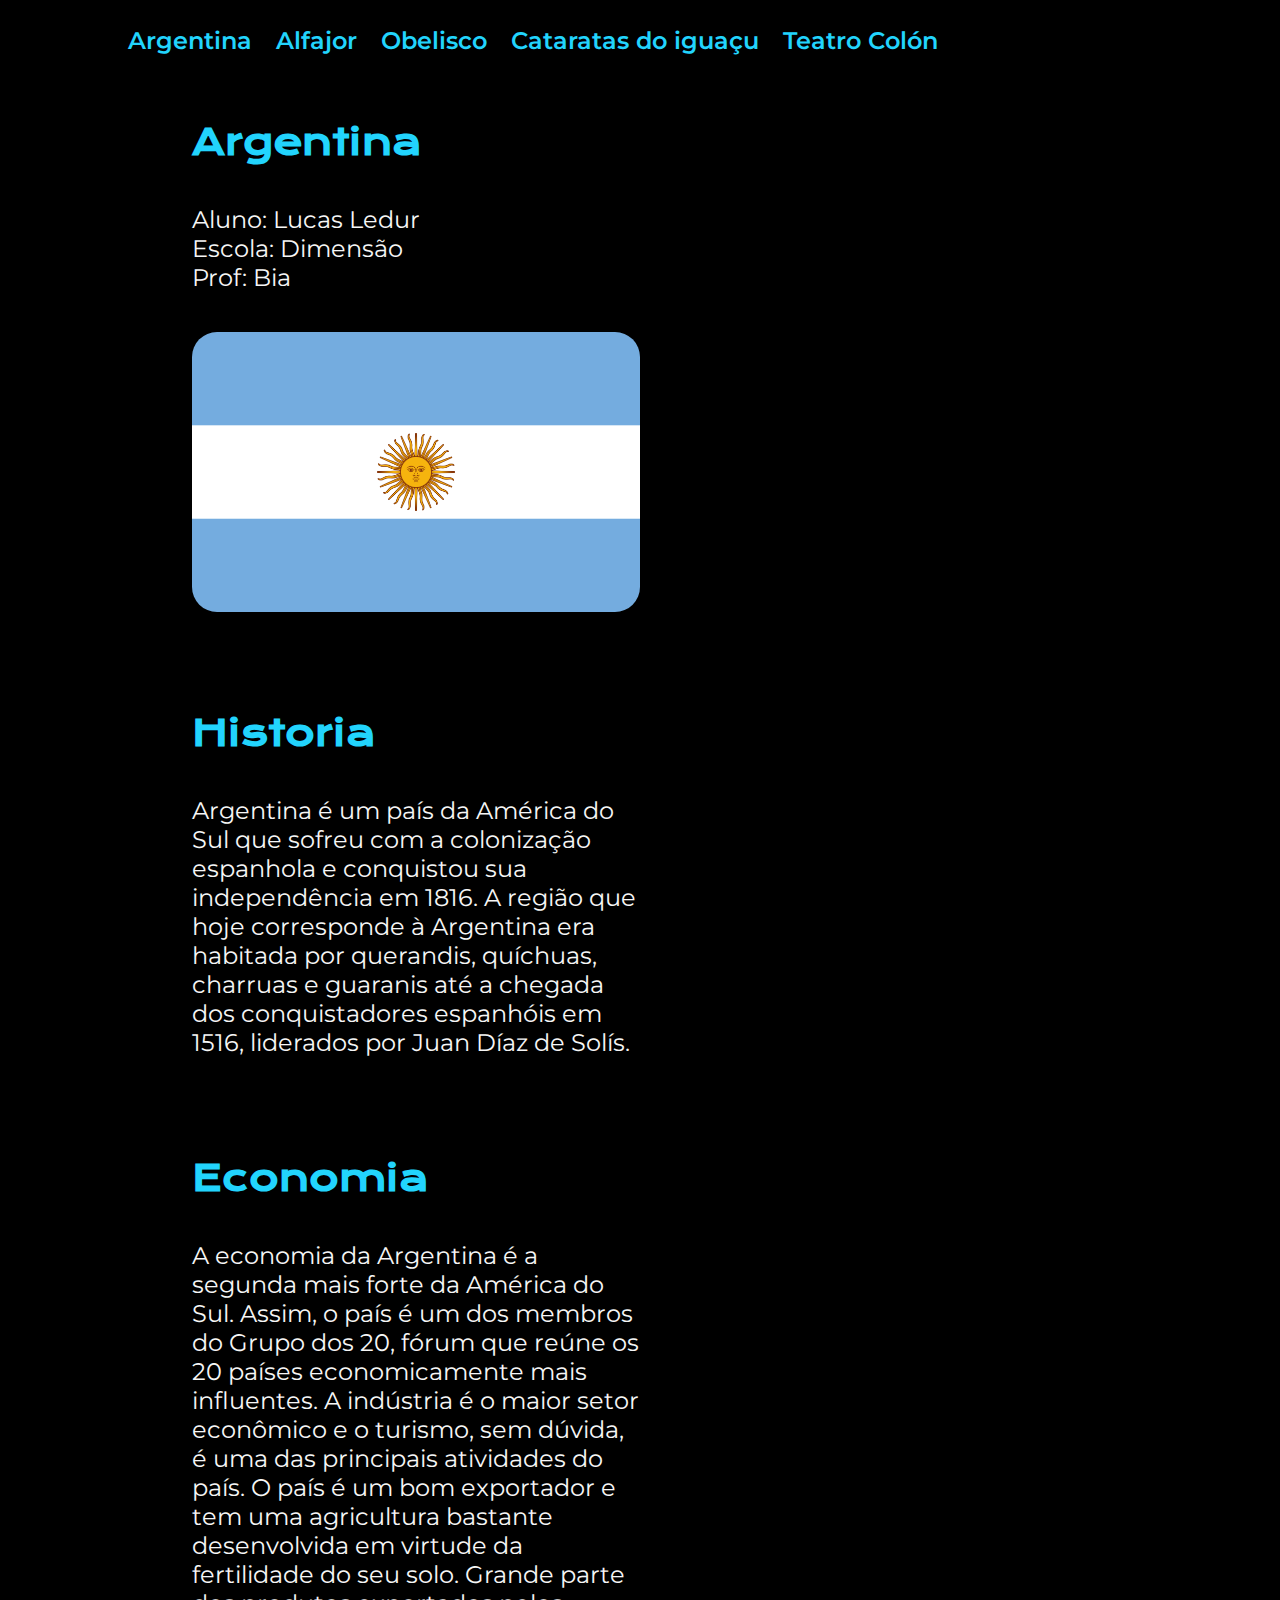
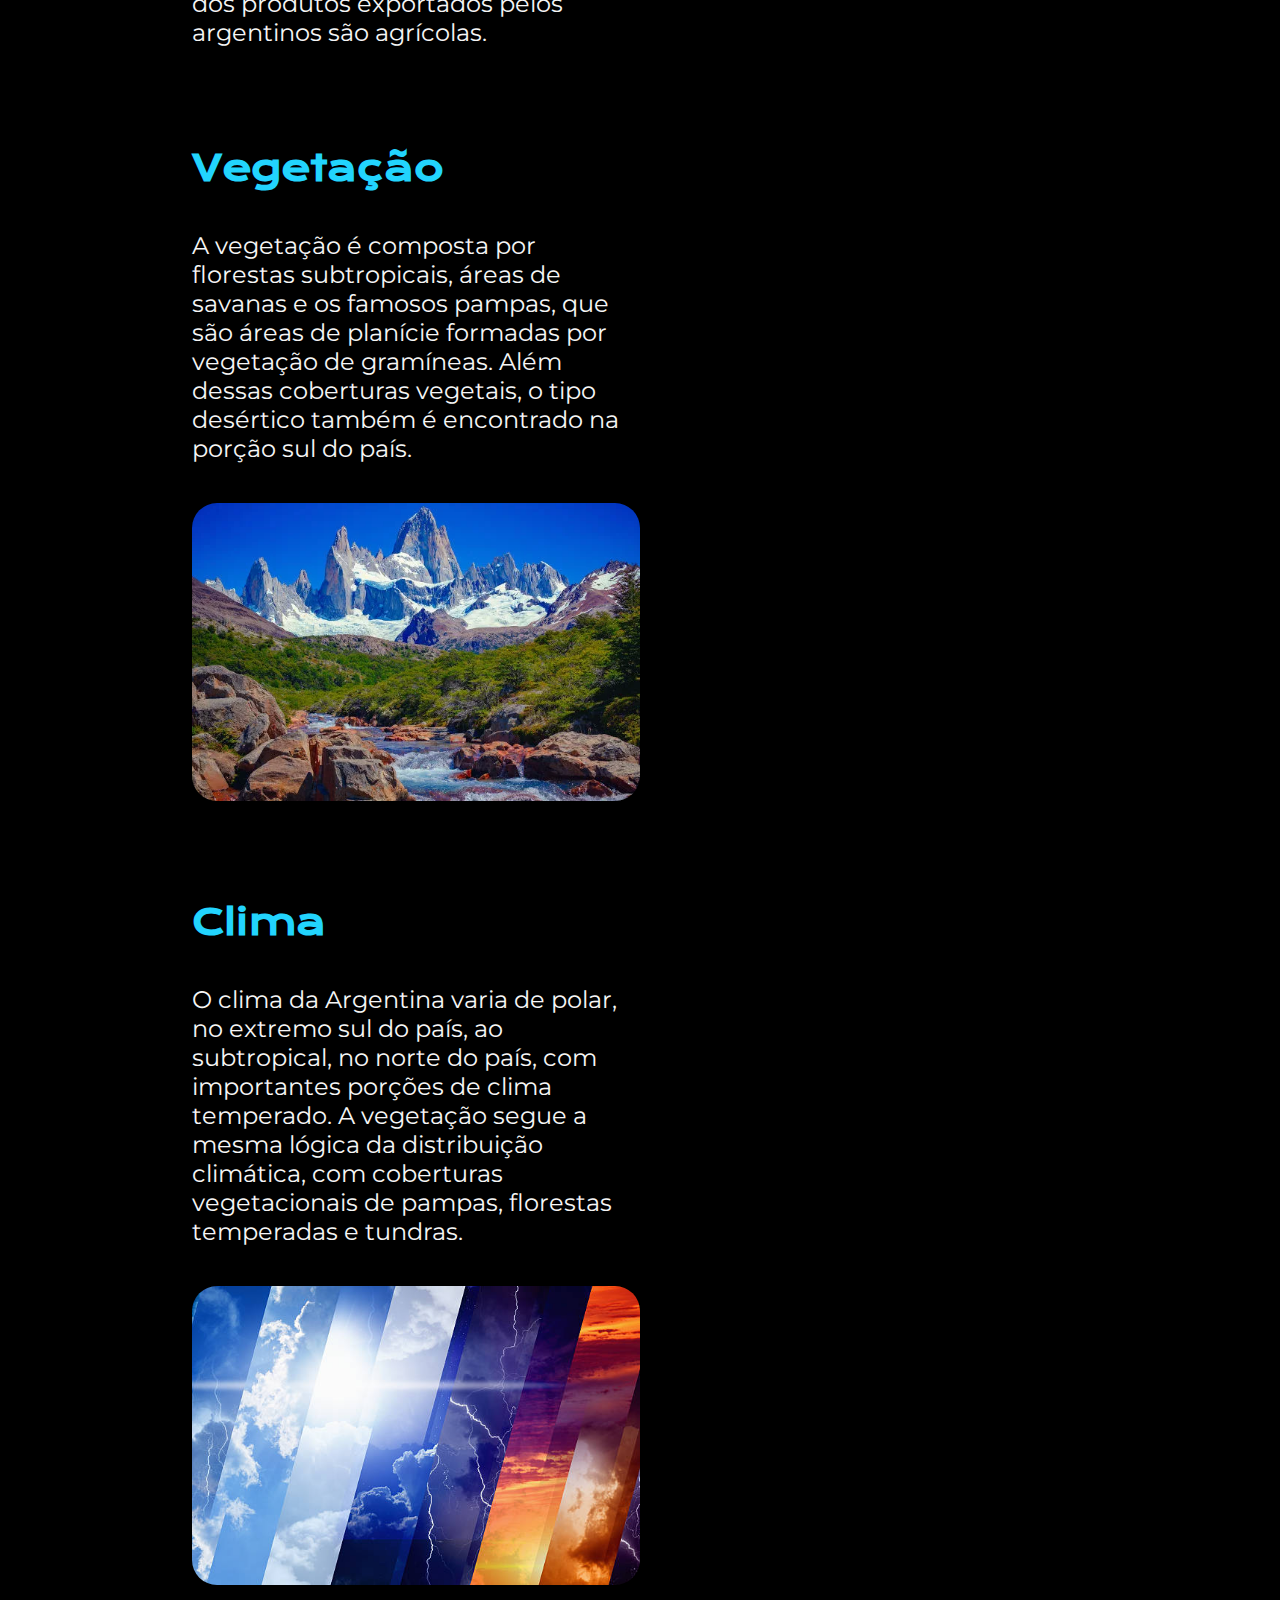
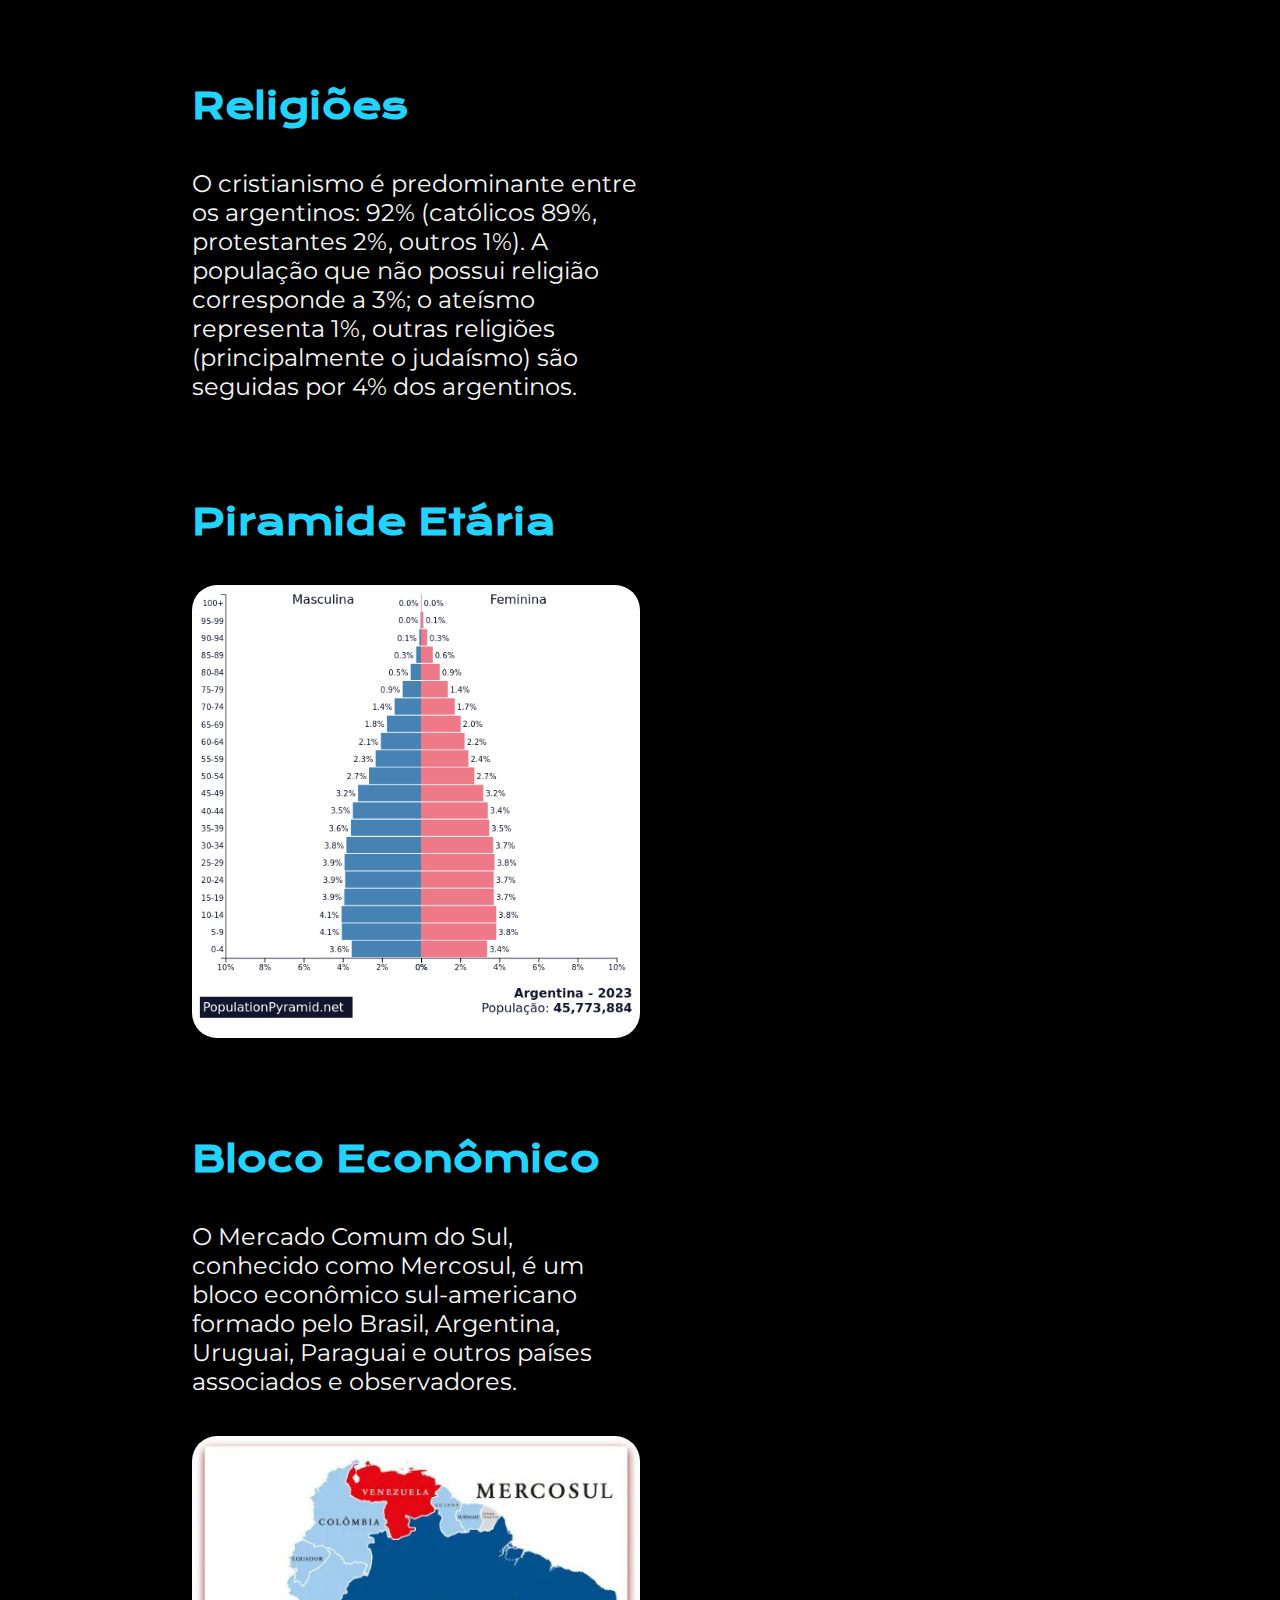
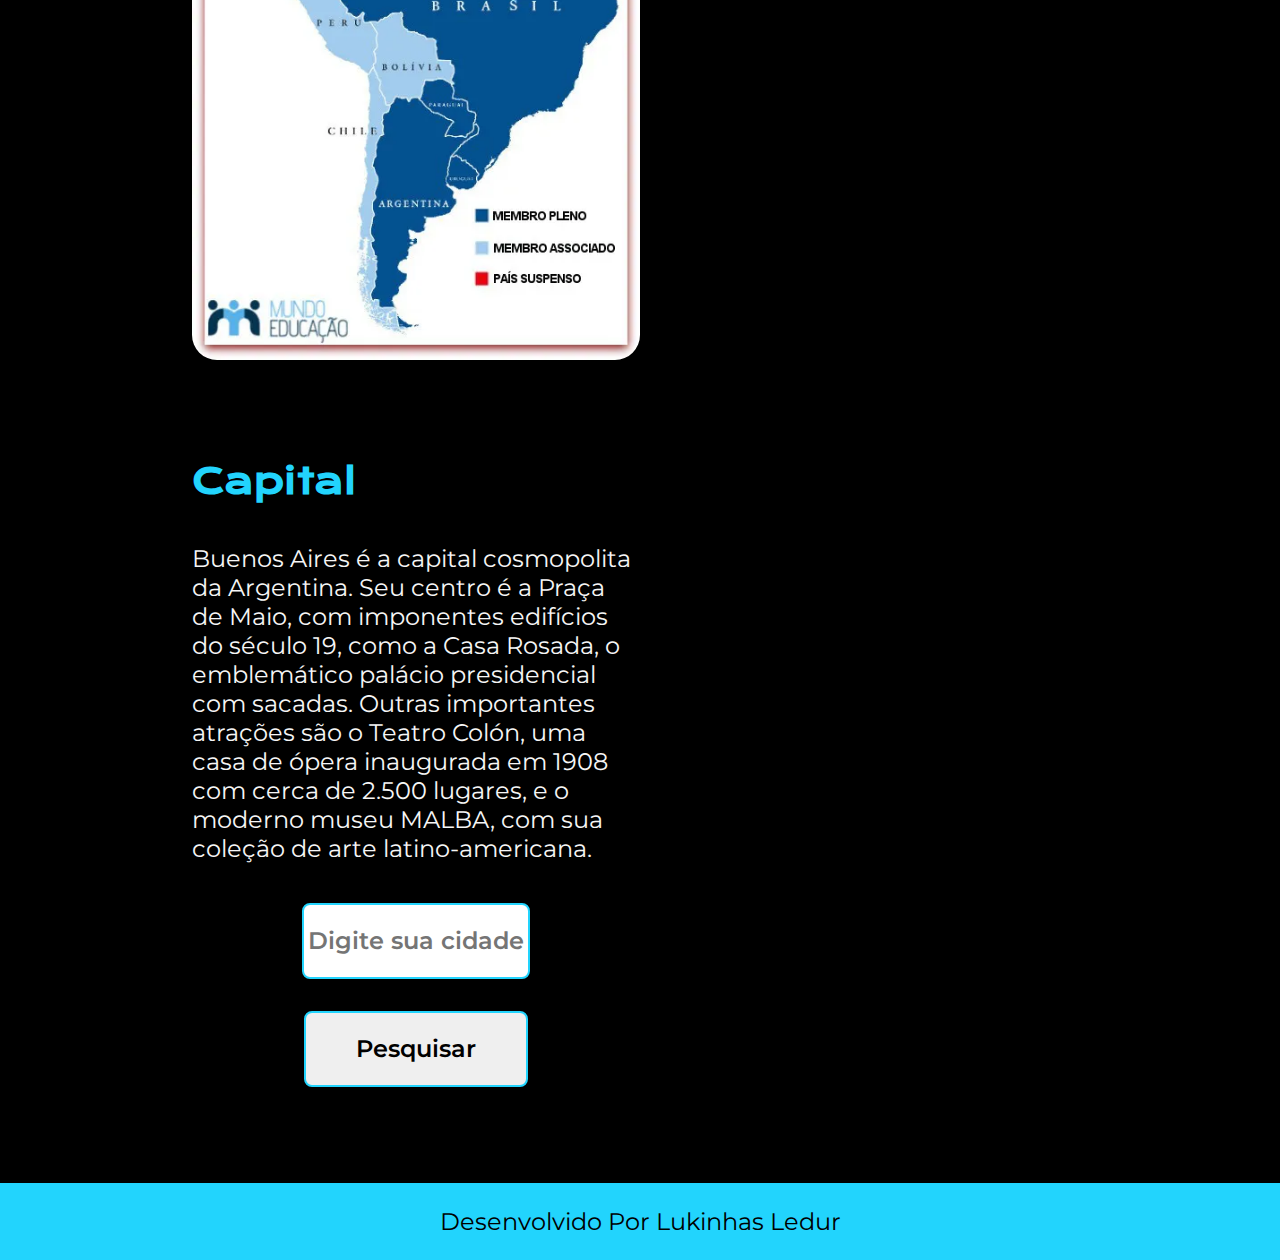
==== templates/index.html @ b96240fd "o" ====
<!DOCTYPE html>
<html>
    <head>
        <meta charset="UTF-8"> 
        <meta http-equiv="X-UA-Compatible" content="IE=edge">
        <meta name="viewport" content="width=device-width, initial-scale=1.0">
        <title>Argentina</title>
        <link rel="stylesheet" href="/static/style.css">
        <script src="/index.js"></script>
    </head>
    <body>
        <header class="cabecalho">
            <nav>
                <a class="cabecalho__menu__link" href="index.html">Argentina</a>
                <a class="cabecalho__menu__link" href="comida.html">Alfajor</a>
                <a class="cabecalho__menu__link" href="https://www.google.com/maps/place/Obelisco+de+Buenos+Aires/@-34.6037388,-58.3864413,17z/data=!3m1!4b1!4m6!3m5!1s0x4aa9f0a6da5edb:0x11bead4e234e558b!8m2!3d-34.6037389!4d-58.3815704!16zL20vMDM1Z2pi?entry=ttu">Obelisco</a>
                <a class="cabecalho__menu__link" href="https://www.google.com/maps/place/Cataratas+del+Iguazú,+Misiones,+Argentina/@-25.666669,-54.4603005,15z/data=!3m1!4b1!4m6!3m5!1s0x94f6ea6068b8edff:0xa7f4a990535e7279!8m2!3d-25.6666698!4d-54.4500008!16s%2Fg%2F1tywz2xs?entry=ttu">Cataratas do iguaçu</a>
                <a class="cabecalho__menu__link" href="https://www.google.com/maps/place/Teatro+Col%C3%B3n/@-34.6011105,-58.3835359,15z/data=!4m6!3m5!1s0x95bccac630121623:0x53386f2ac88991a9!8m2!3d-34.6011105!4d-58.3835359!16zL20vMGw2c3Y?hl=pt-BR&entry=ttu">Teatro Colón</a>
            </nav>
        </header>
        <main class="apresentacao">
            <section class="apresentacao__conteudo">
                <h1 class="apresentacao__conteudo__titulo">
                    <strong class="titulo-destaque">Argentina</strong>
                </h1>
                <p class="apresentacao__conteudo__texto">Aluno: Lucas Ledur<br>Escola: Dimensão<br>Prof: Bia</p>
                <img class="apresentacao__imagem" src="Argentina.png">
                <br>
                <h1 class="apresentacao__conteudo__titulo">
                    <strong class="titulo-destaque">Historia</strong>
                </h1>
                <p class="apresentacao__conteudo__texto">Argentina é um país da América do Sul que sofreu com a colonização espanhola e conquistou sua independência em 1816. A região que hoje corresponde à Argentina era habitada por querandis, quíchuas, charruas e guaranis até a chegada dos conquistadores espanhóis em 1516, liderados por Juan Díaz de Solís.</p>
                <br>
                <h1 class="apresentacao__conteudo__titulo">
                    <strong class="titulo-destaque">Economia</strong>
                </h1>
                <p class="apresentacao__conteudo__texto">A economia da Argentina é a segunda mais forte da América do Sul. Assim, o país é um dos membros do Grupo dos 20,  fórum que reúne os 20 países economicamente mais influentes.
                A indústria é o maior setor econômico e o turismo, sem dúvida, é uma das principais atividades do país.
                O país é um bom exportador e tem uma agricultura bastante desenvolvida em virtude da fertilidade do seu solo. Grande parte dos produtos exportados pelos argentinos são agrícolas.</p>
                <br>
                <h1 class="apresentacao__conteudo__titulo">
                    <strong class="titulo-destaque">Vegetação</strong>
                </h1>
                <p class="apresentacao__conteudo__texto">A vegetação é composta por florestas subtropicais, áreas de savanas e os famosos pampas, que são áreas de planície formadas por vegetação de gramíneas. Além dessas coberturas vegetais, o tipo desértico também é encontrado na porção sul do país.</p>
                <img class="apresentacao__imagem" src="vegetacao.png">
                <br>
                <h1 class="apresentacao__conteudo__titulo">
                <strong class="titulo-destaque">Clima</strong>
                </h1>
                <p class="apresentacao__conteudo__texto">O clima da Argentina varia de polar, no extremo sul do país, ao subtropical, no norte do país, com importantes porções de clima temperado. A vegetação segue a mesma lógica da distribuição climática, com coberturas vegetacionais de pampas, florestas temperadas e tundras.</p>
                <img class="apresentacao__imagem" src="Clima.png">
                <br>
                <h1 class="apresentacao__conteudo__titulo">
                    <strong class="titulo-destaque">Religiões</strong>
                </h1>
                <p class="apresentacao__conteudo__texto">O cristianismo é predominante entre os argentinos: 92% (católicos 89%, protestantes 2%, outros 1%). A população que não possui religião corresponde a 3%; o ateísmo representa 1%, outras religiões (principalmente o judaísmo) são seguidas por 4% dos argentinos.</p>
                <br>
                <h1 class="apresentacao__conteudo__titulo">
                    <strong class="titulo-destaque">Piramide Etária</strong>
                </h1>
                <img class="apresentacao__imagem" src="piramidetaria.png">
                <br>
                <h1 class="apresentacao__conteudo__titulo">
                    <strong class="titulo-destaque">Bloco Econômico</strong>
                </h1>
                <p class="apresentacao__conteudo__texto">O Mercado Comum do Sul, conhecido como Mercosul, é um bloco econômico sul-americano formado pelo Brasil, Argentina, Uruguai, Paraguai e outros países associados e observadores.</p>
                <img class="apresentacao__imagem" src="/templates/Mercosul.png">
                <br>
                <h1 class="apresentacao__conteudo__titulo">
                    <strong class="titulo-destaque">Capital</strong>
                </h1>
                <p class="apresentacao__conteudo__texto">Buenos Aires é a capital cosmopolita da Argentina. Seu centro é a Praça de Maio, com imponentes edifícios do século 19, como a Casa Rosada, o emblemático palácio presidencial com sacadas. Outras importantes atrações são o Teatro Colón, uma casa de ópera inaugurada em 1908 com cerca de 2.500 lugares, e o moderno museu MALBA, com sua coleção de arte latino-americana.</p>
                <div class="apresentacao__links">
                    <input class="inputs" type="text" id="cityInput" placeholder="Digite sua cidade">
                    <button class="apresentacao__links__link" id="searchButton">Pesquisar</button>
                    <div id="result"></div>
                </div>
            </section>
        </main>
        <footer class="rodape">
            <p>Desenvolvido Por Lukinhas Ledur</p>
        </footer>
        <script>
            document.getElementById("searchButton").addEventListener("click", function() {
                const city = document.getElementById("cityInput").value;
                fetch(`/search?city=${encodeURIComponent(city)}`)
                    .then(response => response.text())
                    .then(data => {
                        document.getElementById("result").innerText = data;
                    })
                    .catch(error => {
                        console.error('Erro na requisição:', error);
                    });
            });
        </script>
    </body>
</html>
---- static/style.css ----
@import url('https://fonts.googleapis.com/css2?family=Krona+One&family=Montserrat&display=swap');


:root {
    --cor-primaria: #000000;
    --cor-secundaria: #F6F6F6;
    --cor-terciaria: #22D4FD;
    --cor-hover: #272727;
}

* {
    margin: 0;
    padding: 0;
}

body{
    box-sizing: border-box;
    background-color: var(--cor-primaria);
    color: var(--cor-secundaria);
}

.cabecalho {
    padding: 2% 0 0 10%;
}

.cabecalho__menu__link {
    font-family: "Montserrat", sans-serif;
    font-size: 1.5rem;
    font-weight: 600;
    color: var(--cor-terciaria);
    text-decoration: none;
    margin-right: 20px; /* Adicione espaço à direita entre os links */
}

.titulo-destaque {
    color: var(--cor-terciaria);
}

.apresentacao {
    padding: 5% 15%;
    display: flex;
    align-items: center;
    justify-content: space-between;
    gap: 82px;
}

.apresentacao__conteudo {
    width: 50%;
    display: flex; 
    gap: 40px; /* da espaco */
    flex-direction: column; /*deixa em pé*/
}

.apresentacao__conteudo__titulo {
    font-size: 2.25rem;
    font-family: "Krona One", "sans-serif";
}

.apresentacao__conteudo__texto {
    font-size: 1.5rem;
    font-family: "Montserrat", "sans-serif";
}

.rodape {
    color: var(--cor-primaria);
    justify-content: center;
    text-align: center;
    padding: 24px;
    font-family: "Montserrat", sans-serif;
    font-size: 1.5rem;
    font-weight: 400;
    background-color: var(--cor-terciaria);
}

.cabecalho__menu {
    display: flex;
    gap: 80px;
}

.apresentacao__imagem {
    border-radius: 25px;
    width: 100%;
}

@media (max-width: 1200px) {

    .cabecalho {
        padding: 10%;
    }

    .cabecalho__menu {
        justify-content: center;
    }

    .apresentacao {
        flex-direction: column-reverse;
        padding: 5%;
    }


    .apresentacao__conteudo {
        width: auto;
    }
}

.pesquisa {
    color: var(--cor-terciaria);
}

.apresentacao__links {
    display: flex;
    flex-direction: column;
    gap: 32px;
    align-items: center;
    justify-content: space-between;
}

.apresentacao__links__link {
    /* background-color: #22D4FD; */
    display: flex;
    justify-content: center;
    gap: 16px;
    border: 2px solid var(--cor-terciaria);
    width: 50%;
    text-align: center;
    border-radius: 8px;
    font-size: 1.5rem;
    font-weight: 600;
    padding: 21.5px 0;
    text-decoration: none;
    color: var(--cor-primaria);
    font-family: "Montserrat", "sans-serif";
}

.apresentacao__links__link:hover {
    background-color: var(--cor-hover);
}

.inputs {
    display: flex;
    justify-content: center;
    gap: 16px;
    border: 2px solid var(--cor-terciaria);
    width: 50%;
    text-align: center;
    border-radius: 8px;
    font-size: 1.5rem;
    font-weight: 600;
    padding: 21.5px 0;
    text-decoration: none;
    color: var(--cor-primaria);
    font-family: "Montserrat", "sans-serif";
}
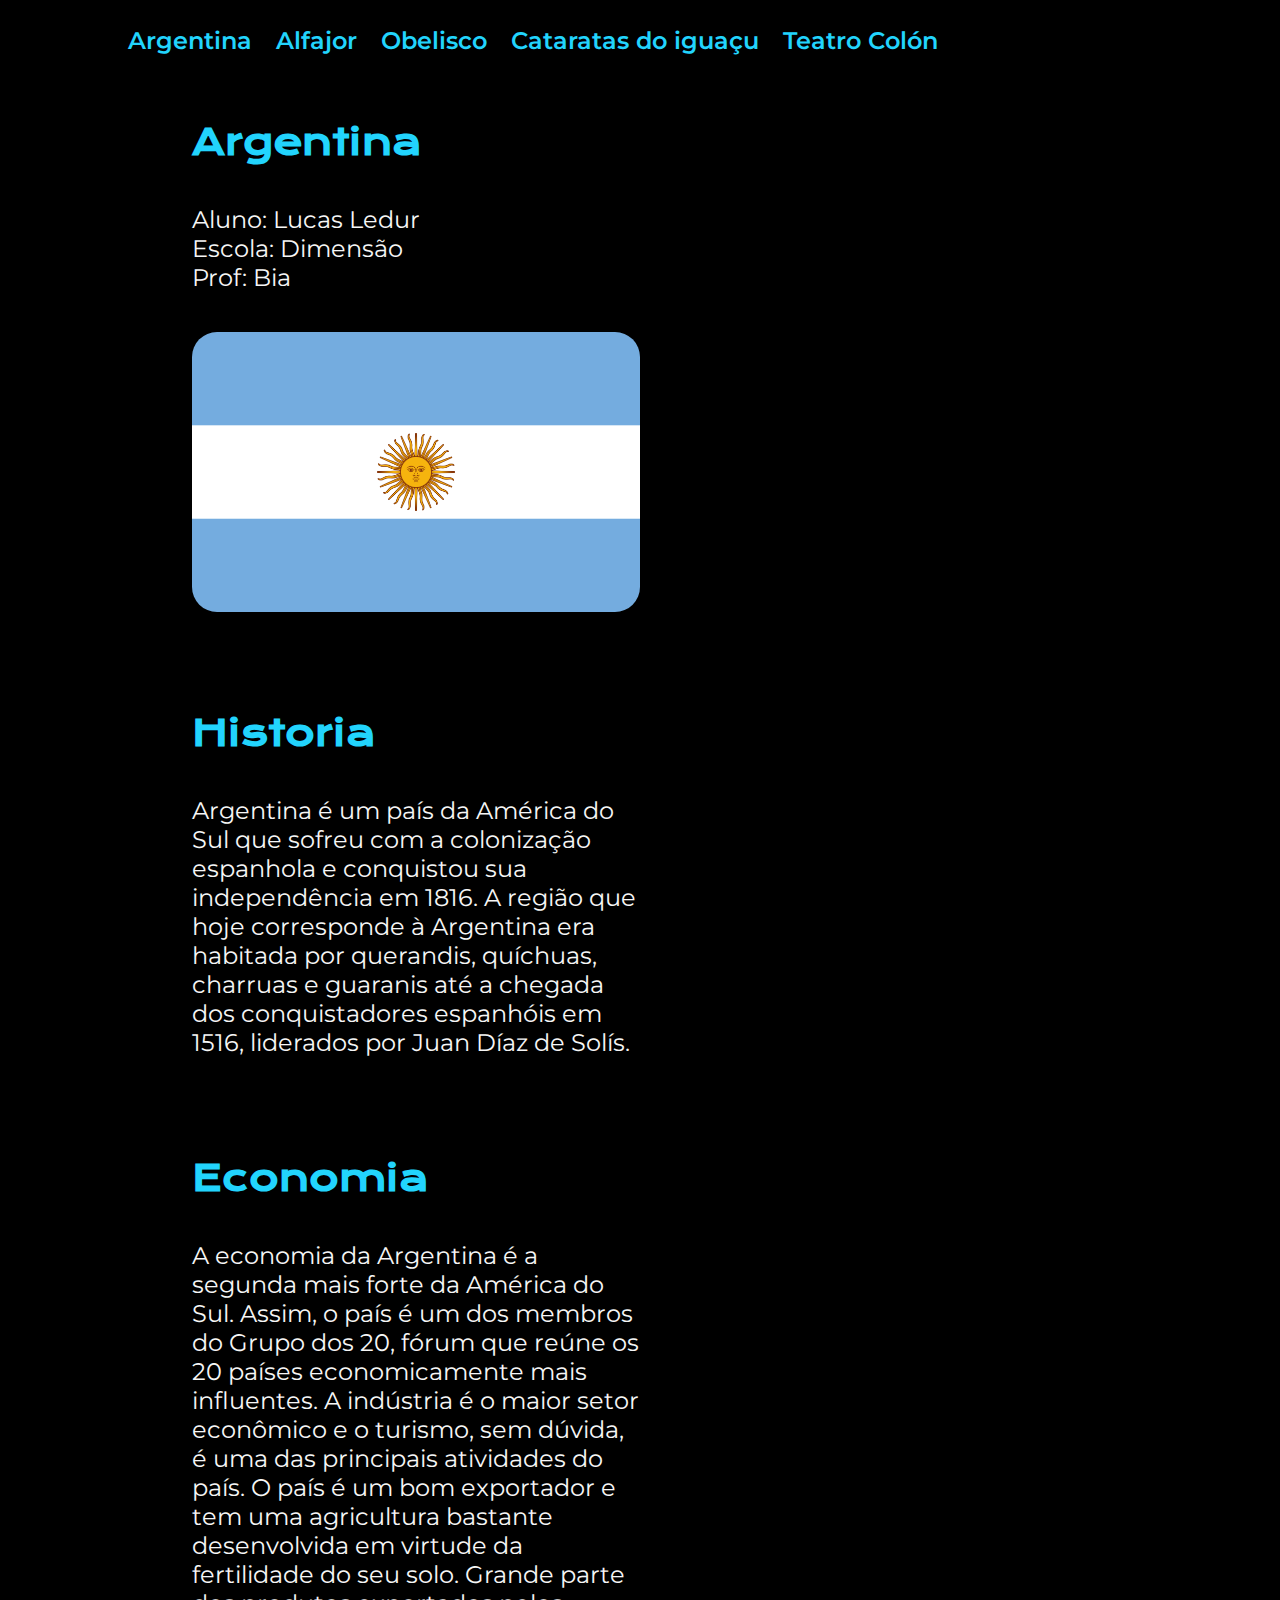
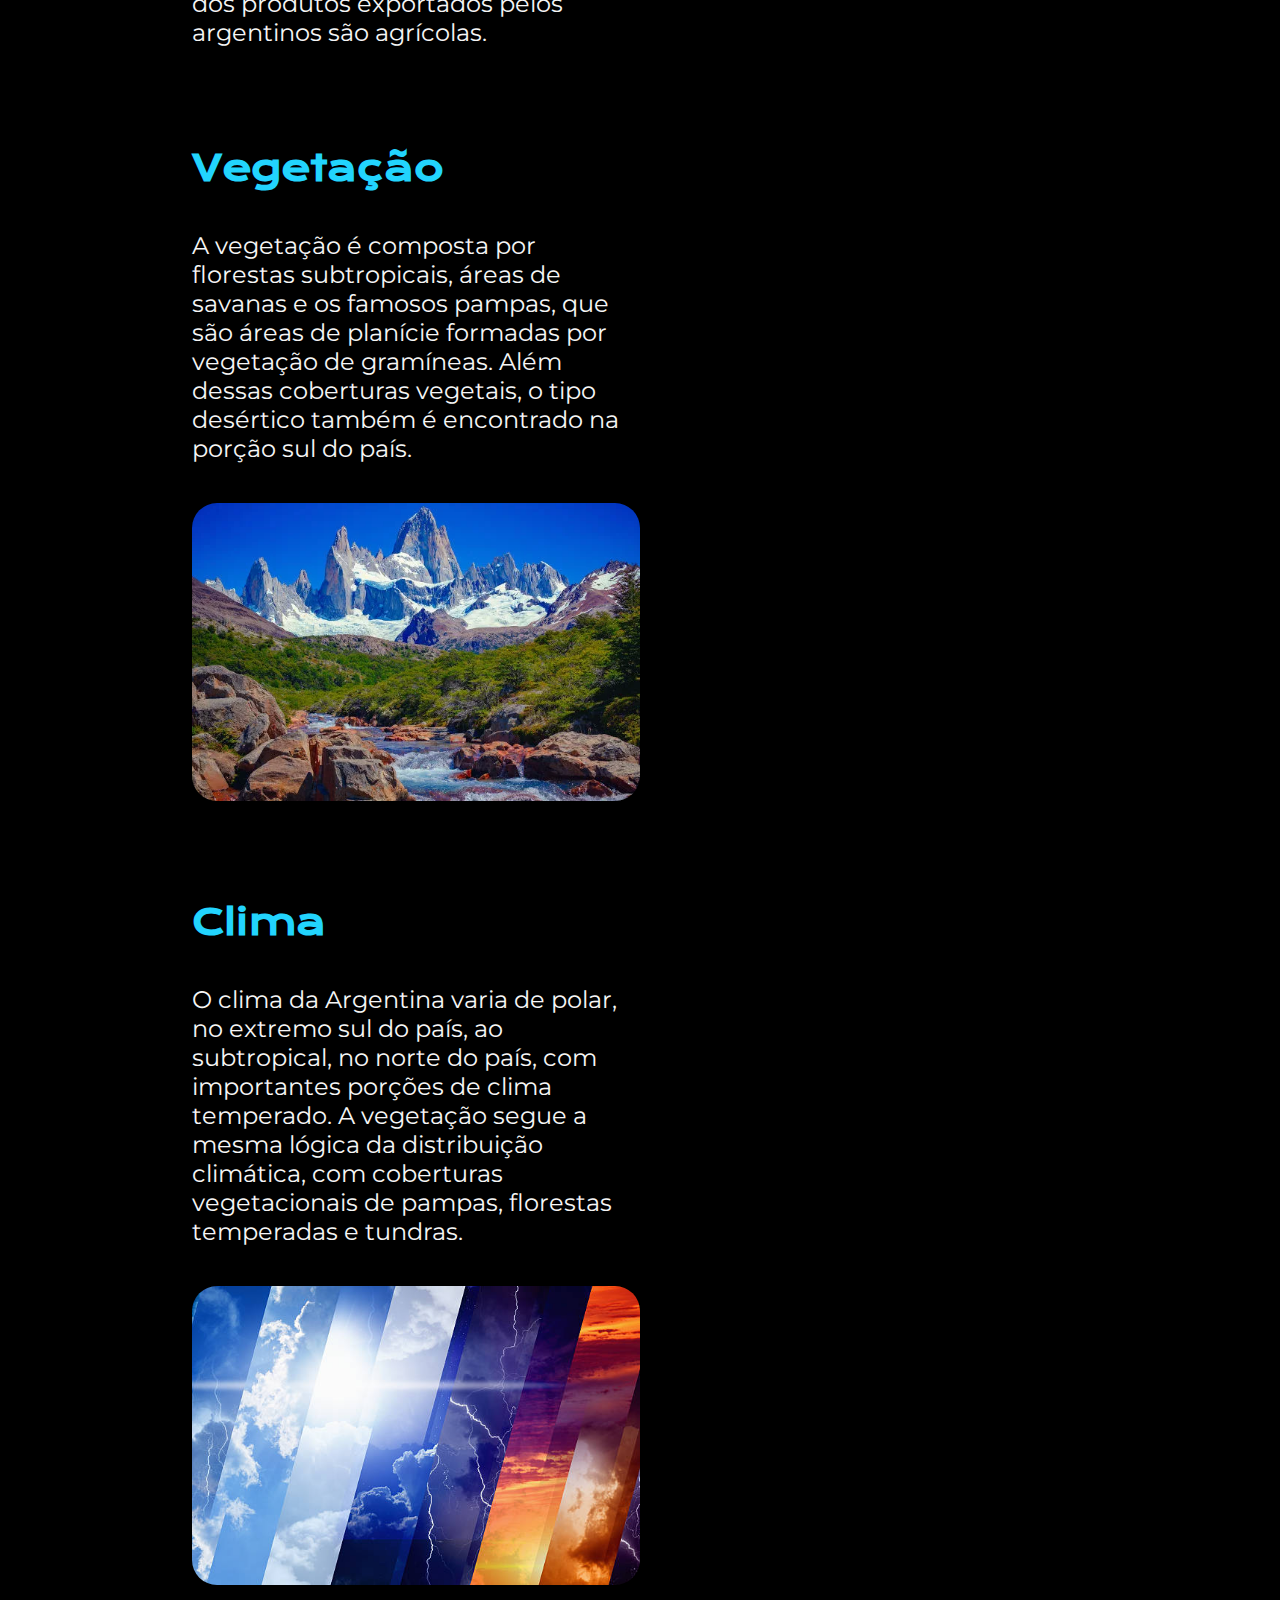
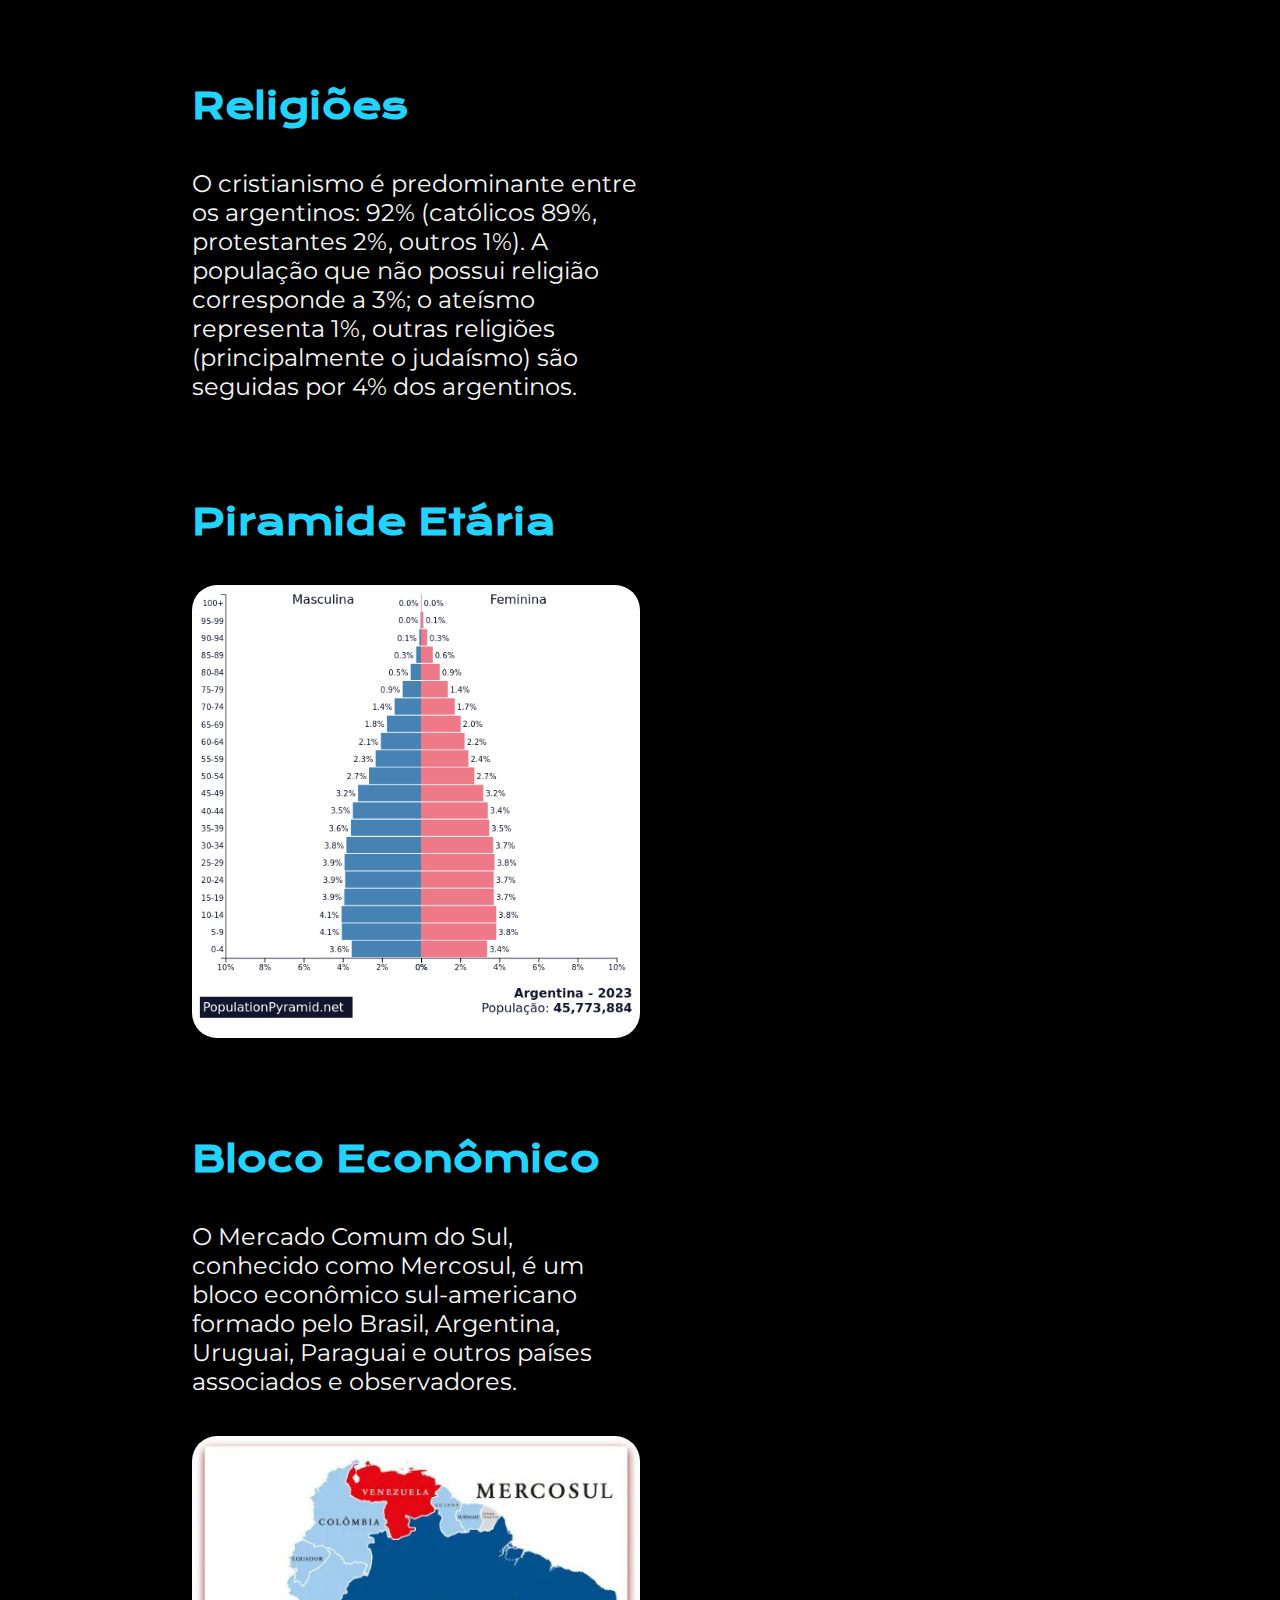
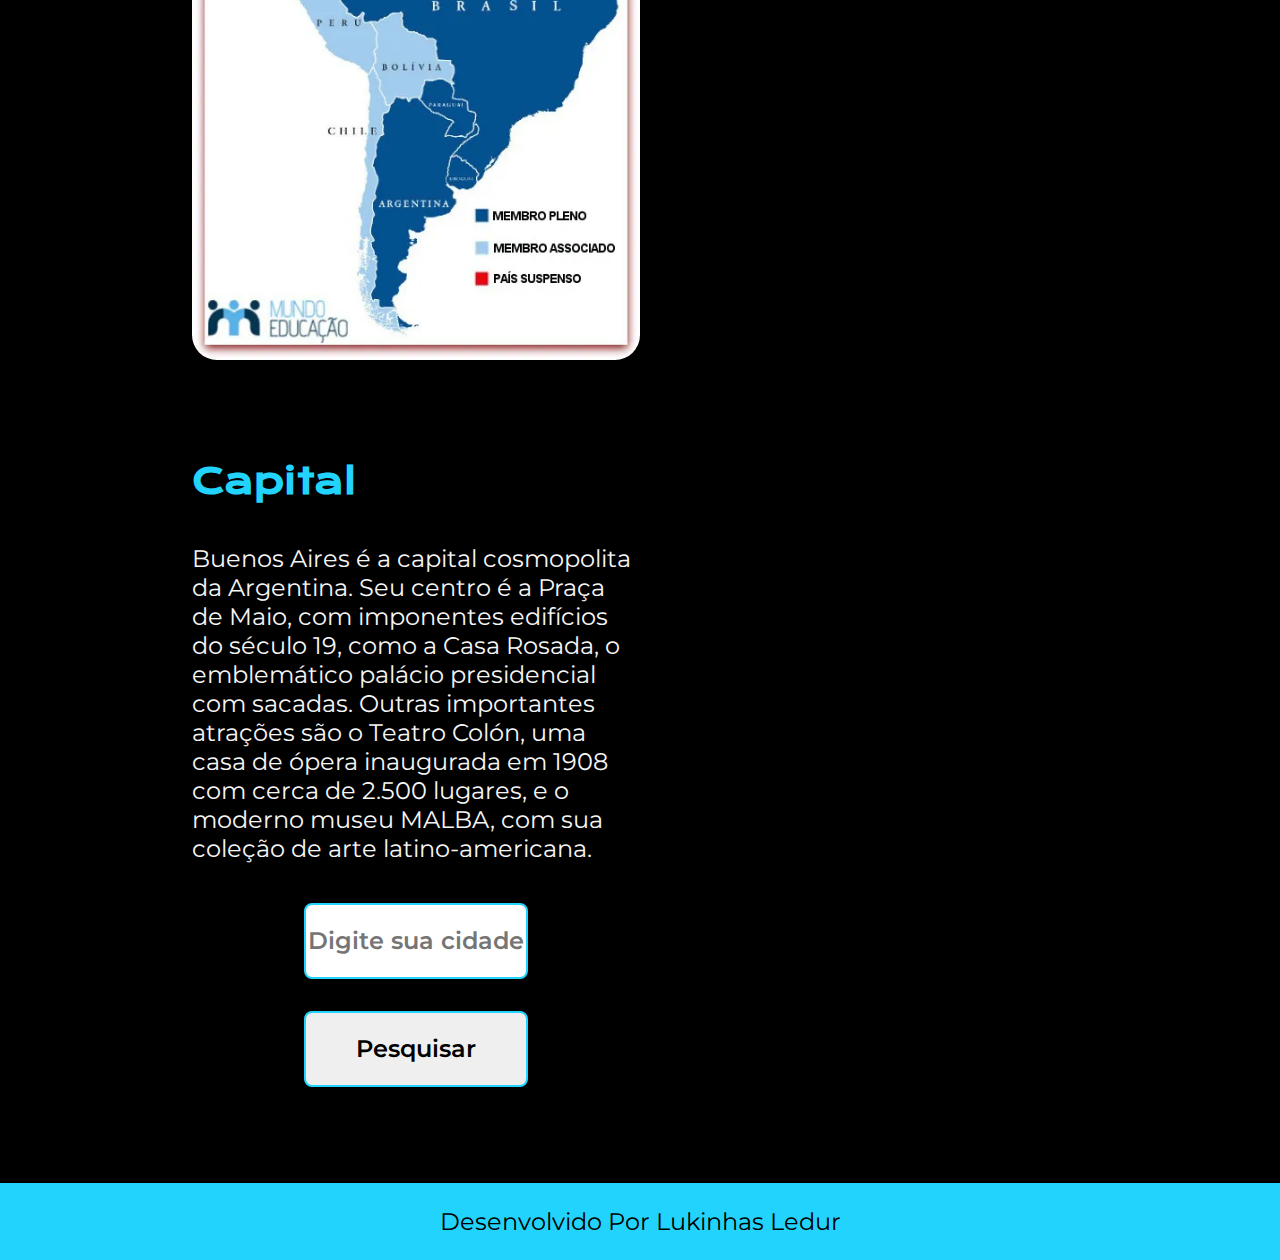
==== commit 9ac40da8: "Update index.html" ====
--- a/templates/index.html
+++ b/templates/index.html
@@ -1,4 +1,3 @@
-<!DOCTYPE html>
 <html>
     <head>
         <meta charset="UTF-8"> 
@@ -94,4 +93,4 @@
             });
         </script>
     </body>
-</html>+</html>
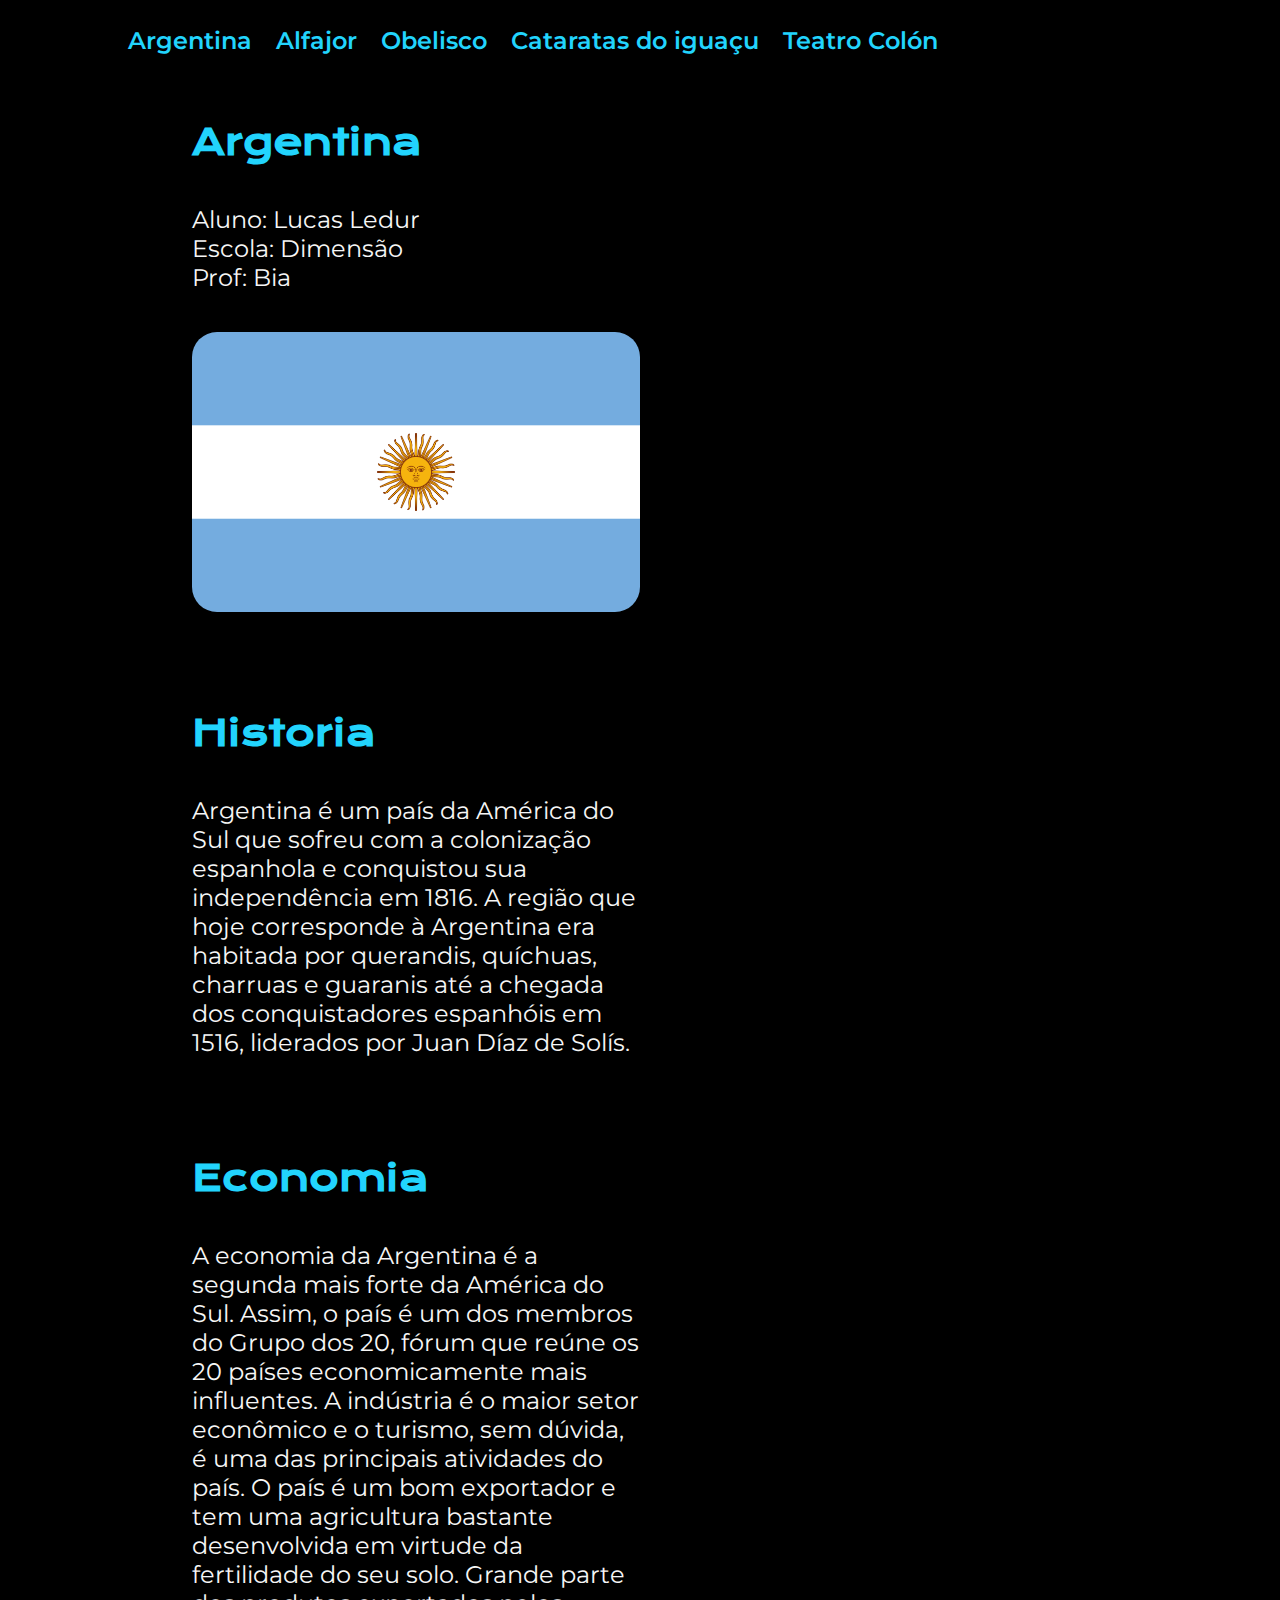
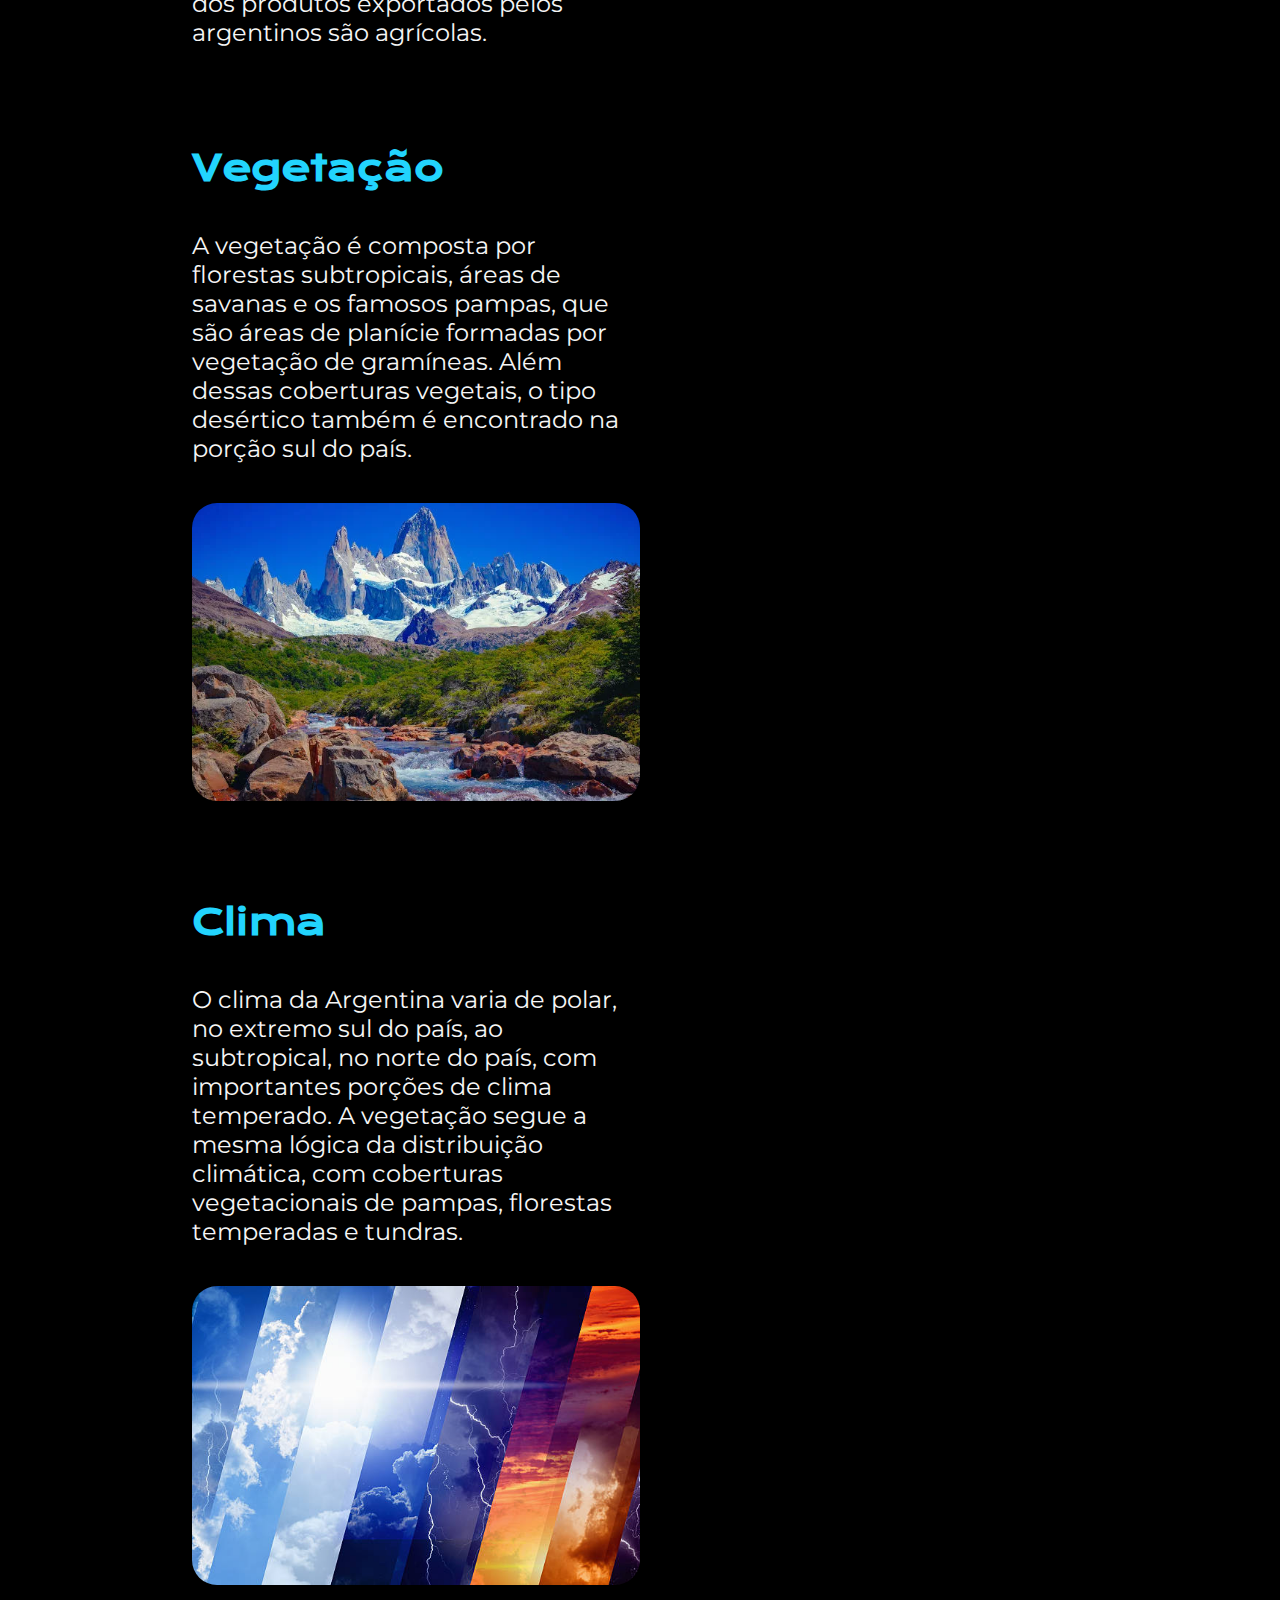
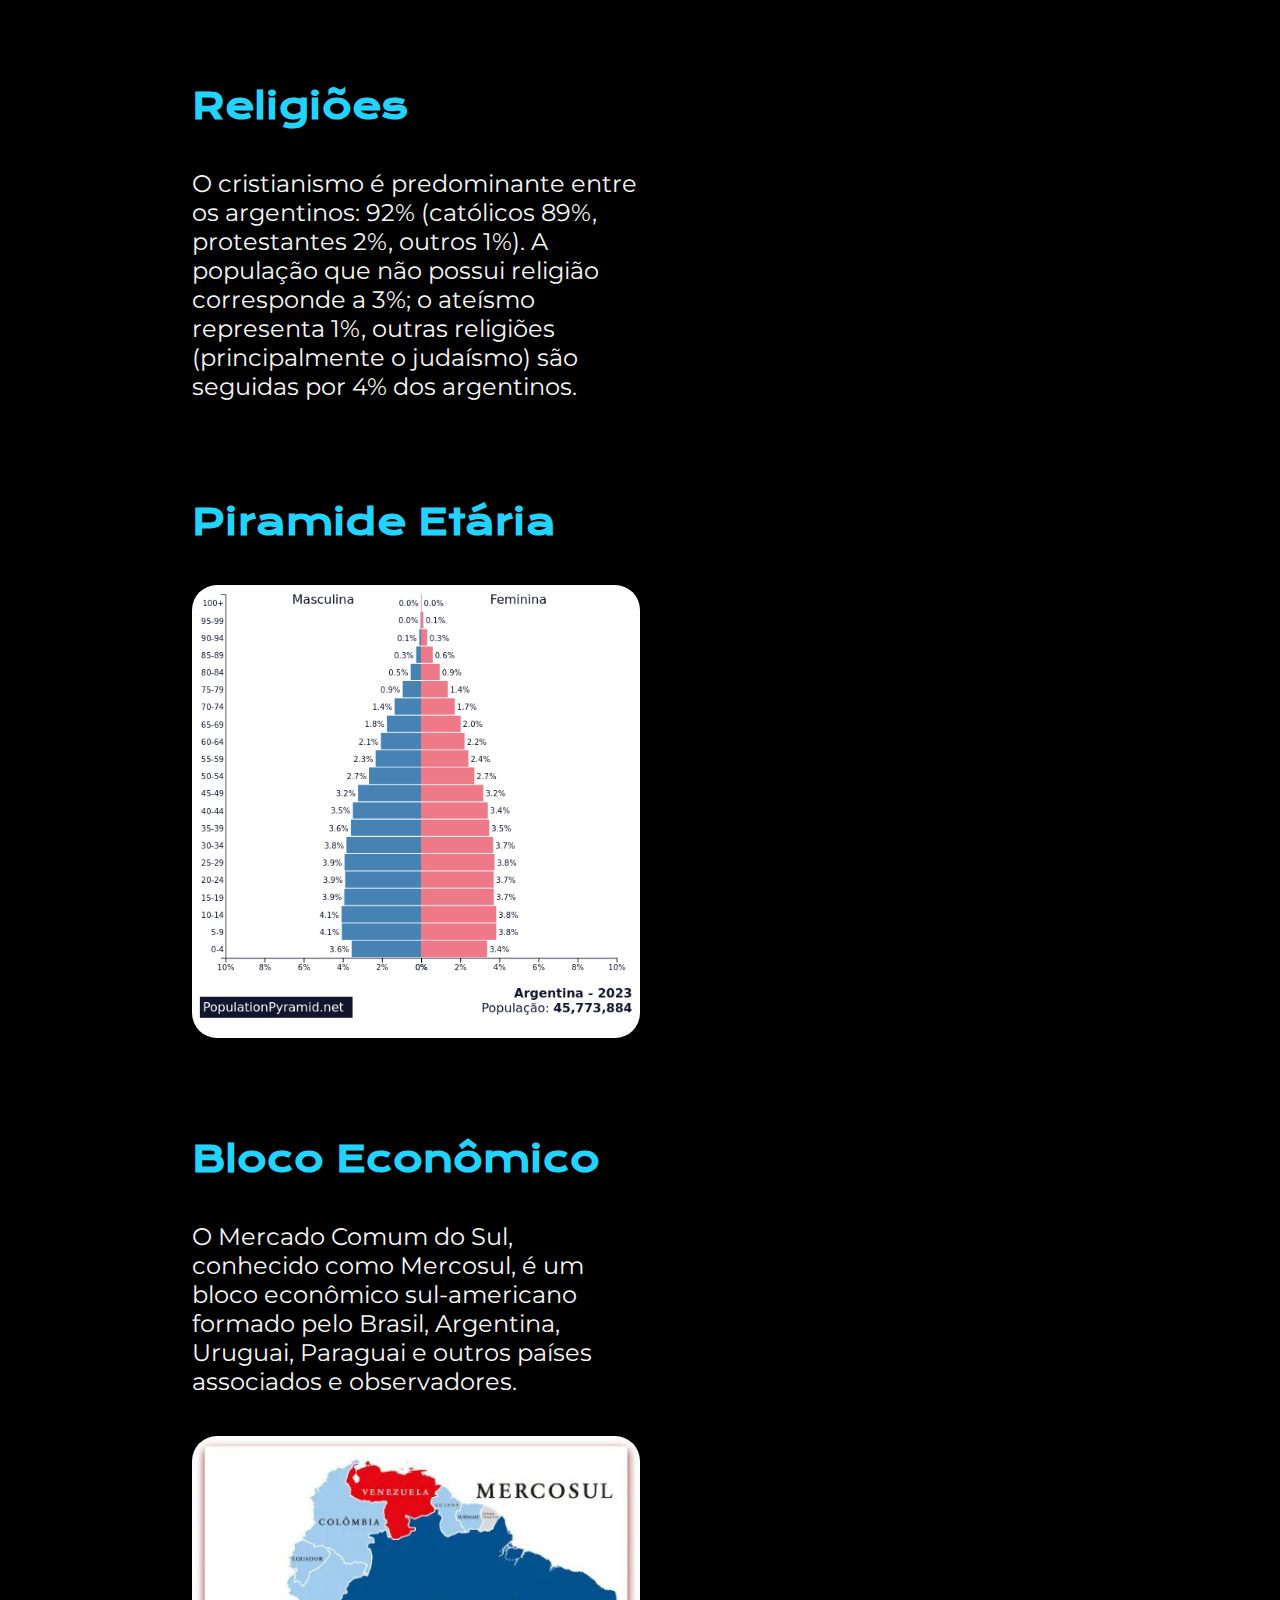
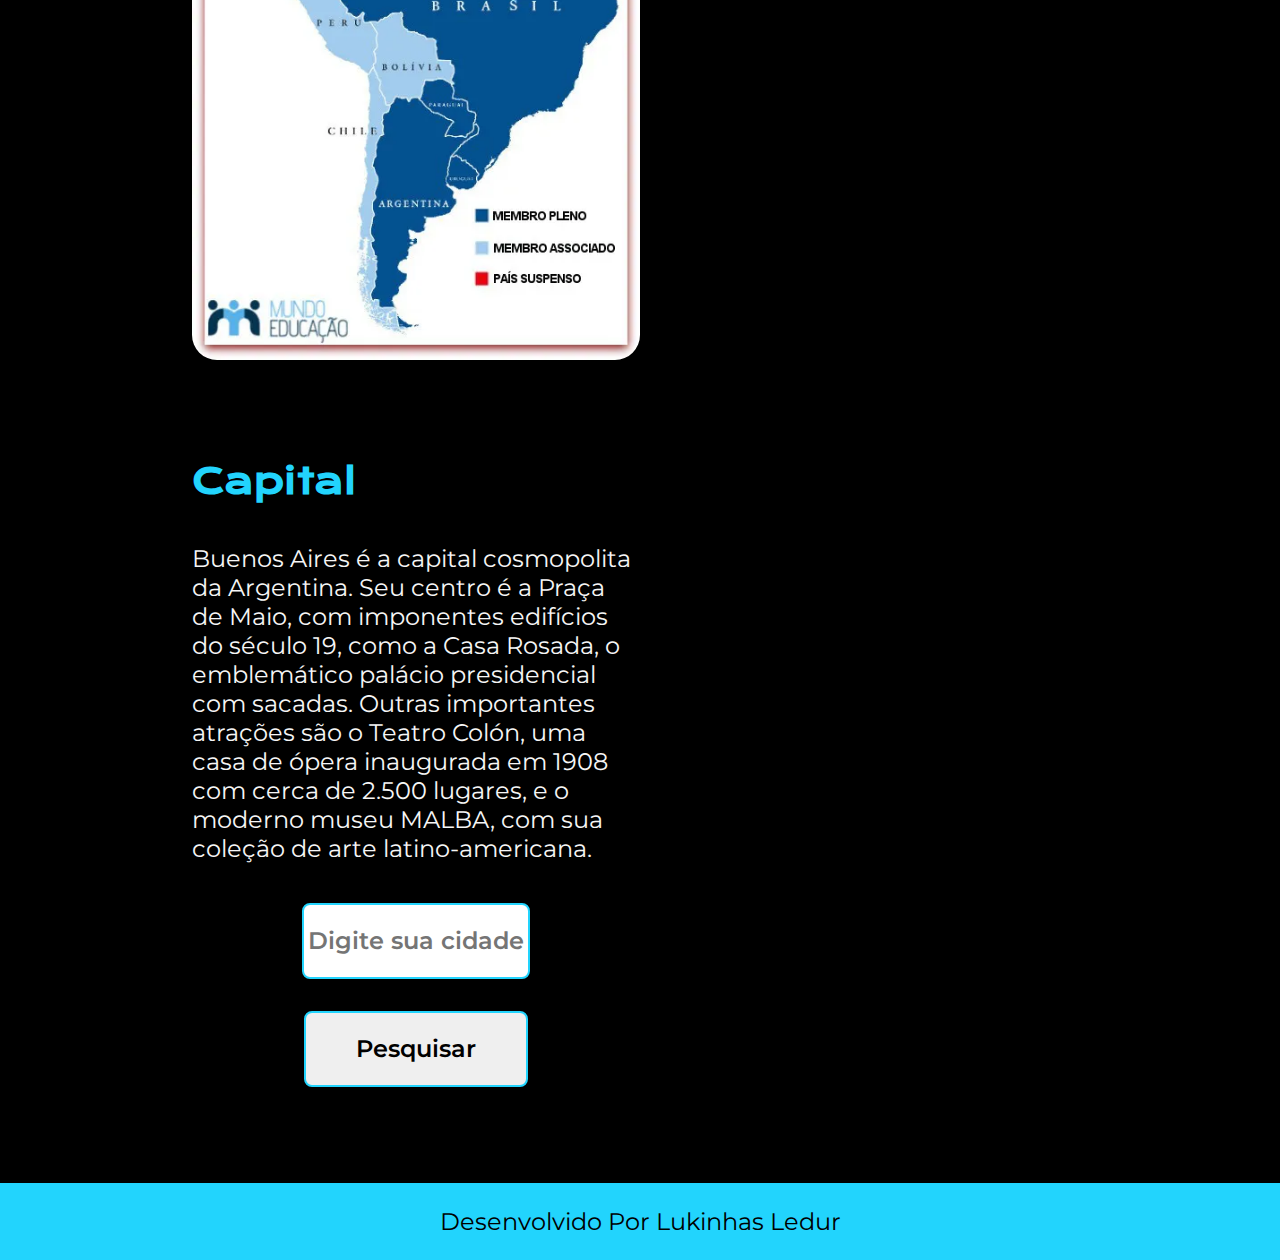
==== commit d0473394: "Update index.html" ====
--- a/templates/index.html
+++ b/templates/index.html
@@ -1,3 +1,4 @@
+<!DOCTYPE html>
 <html>
     <head>
         <meta charset="UTF-8"> 
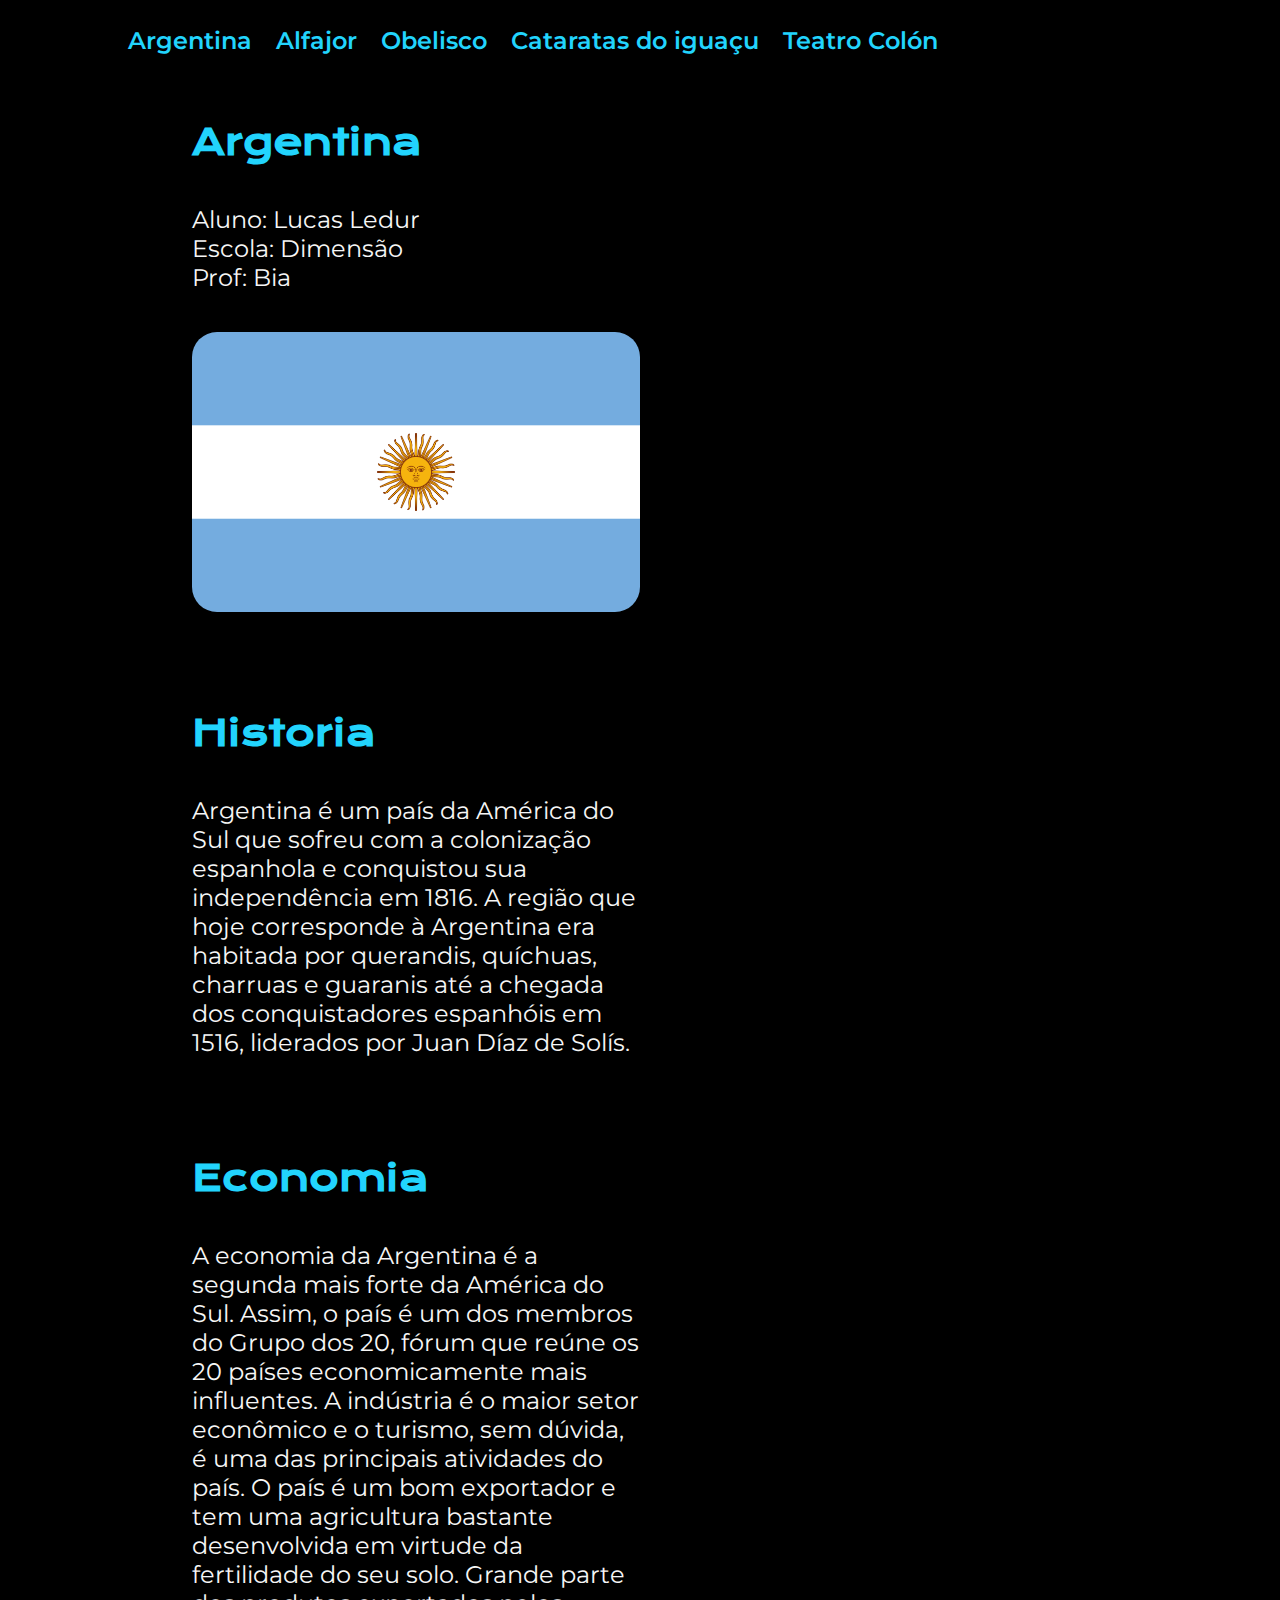
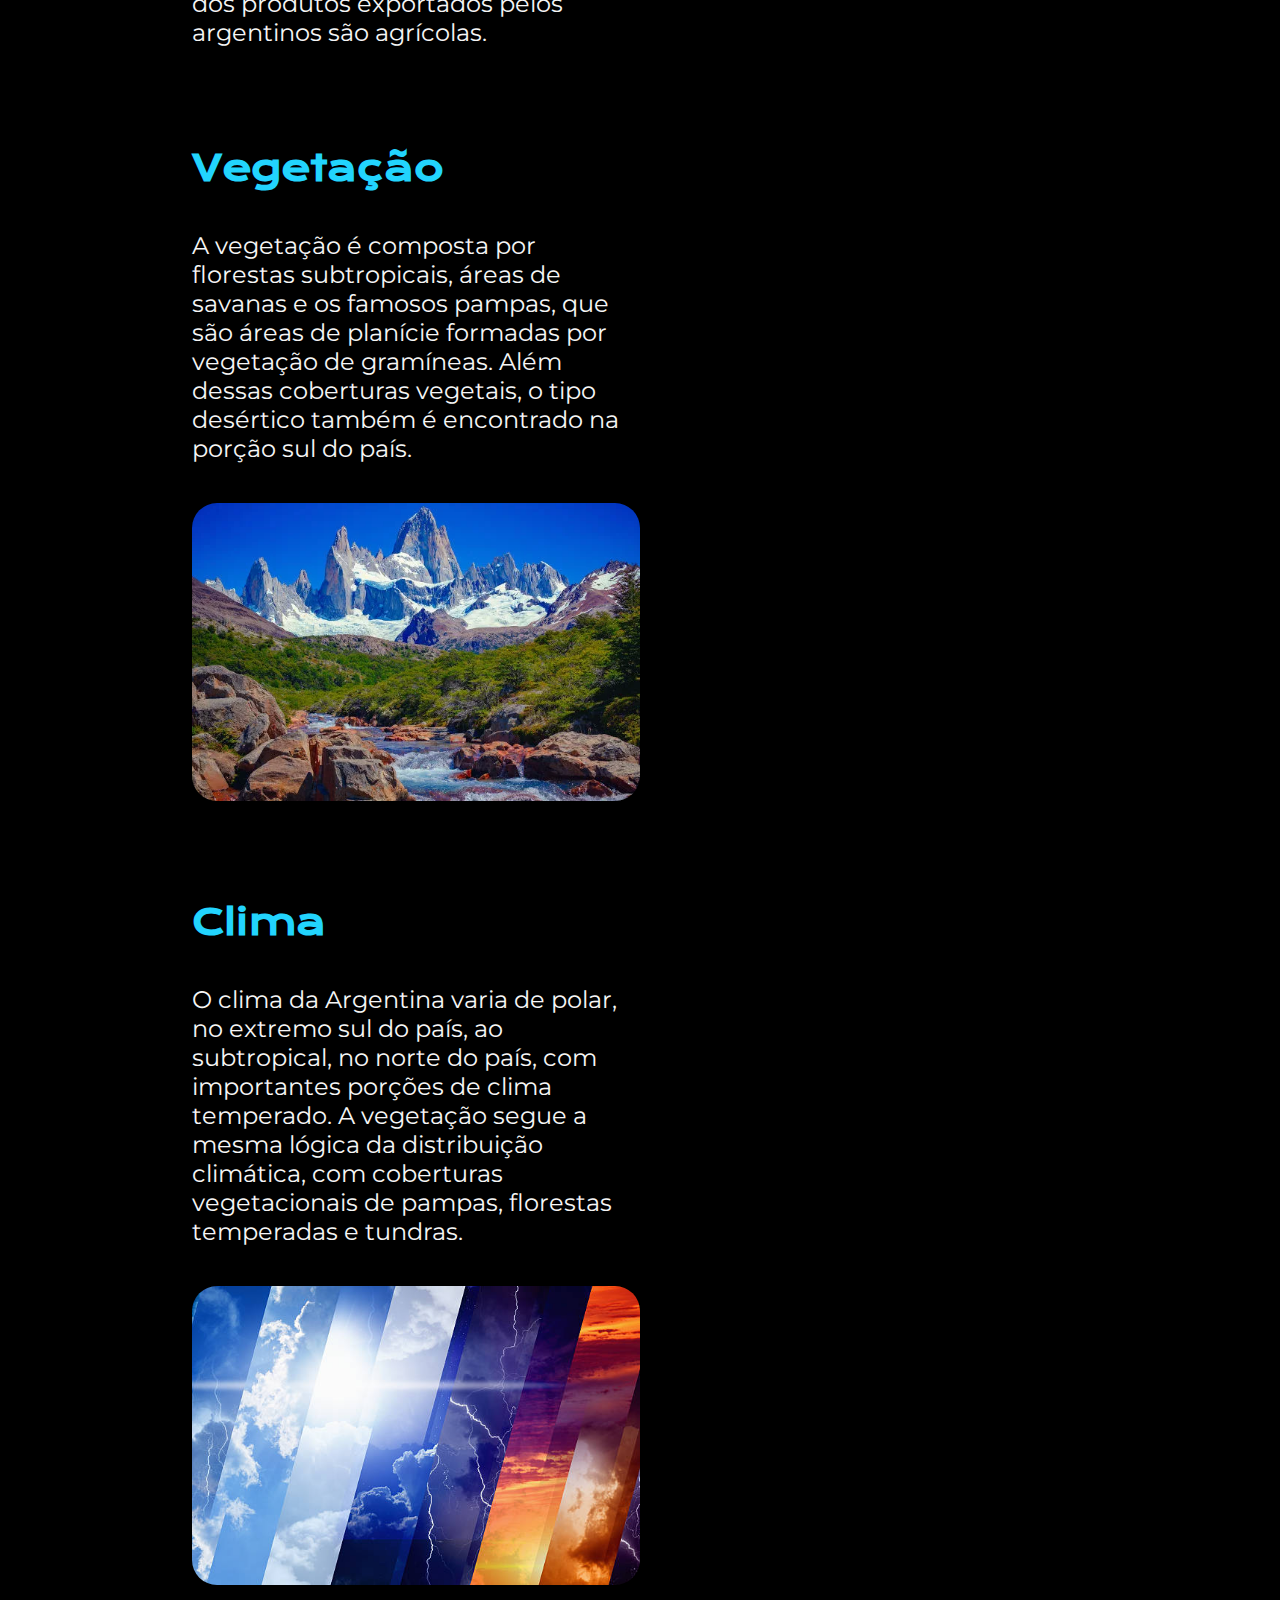
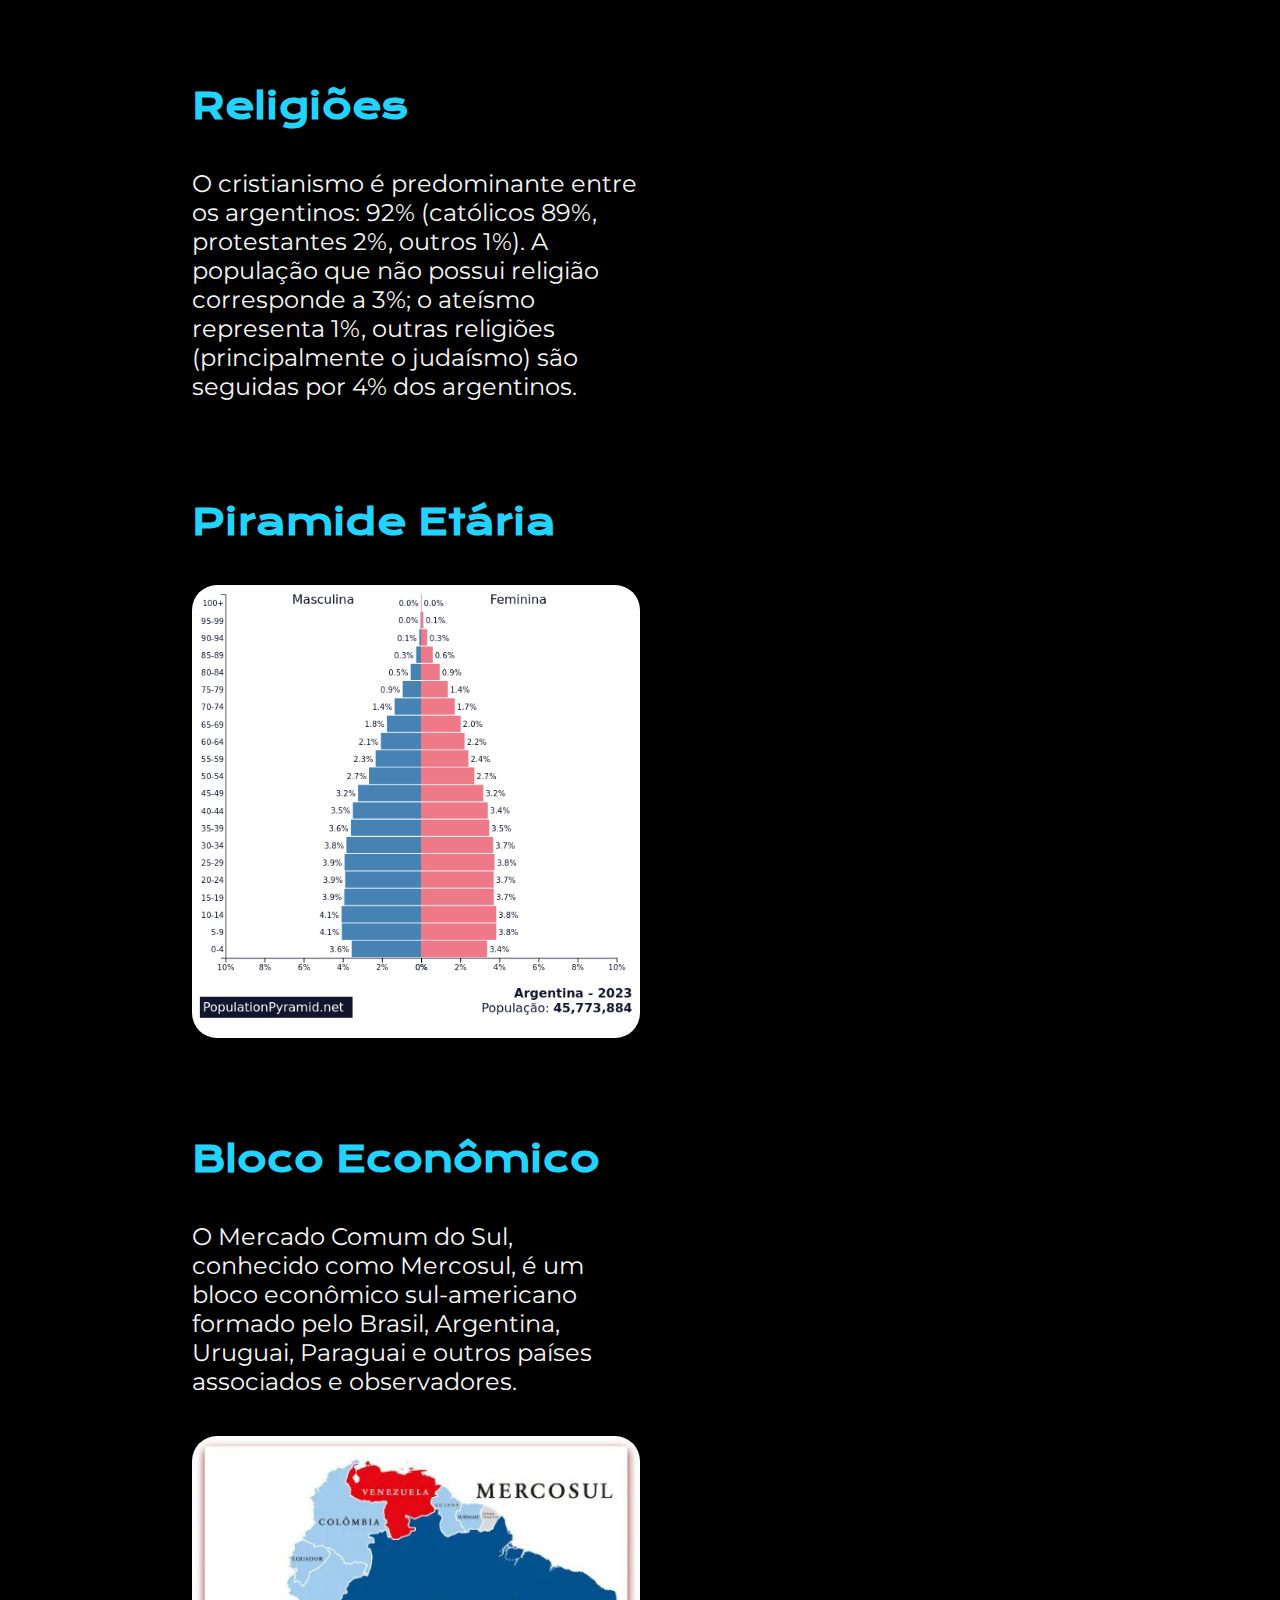
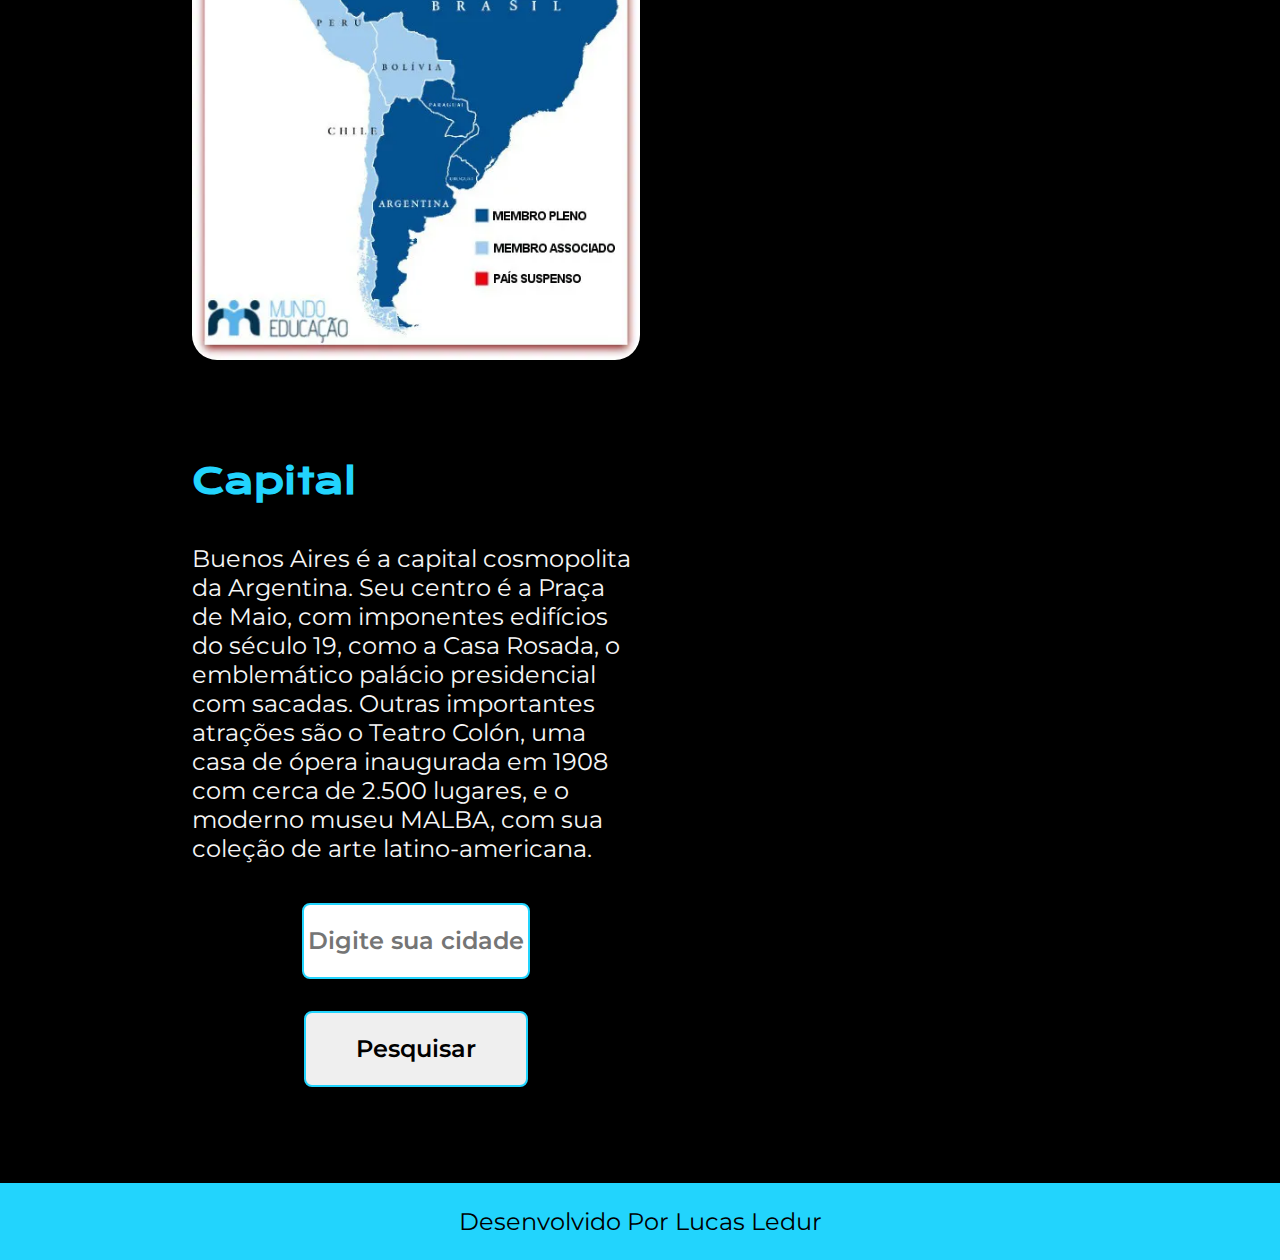
==== commit 46607429: "Update index.html" ====
--- a/templates/index.html
+++ b/templates/index.html
@@ -78,7 +78,7 @@
             </section>
         </main>
         <footer class="rodape">
-            <p>Desenvolvido Por Lukinhas Ledur</p>
+            <p>Desenvolvido Por Lucas Ledur</p>
         </footer>
         <script>
             document.getElementById("searchButton").addEventListener("click", function() {
